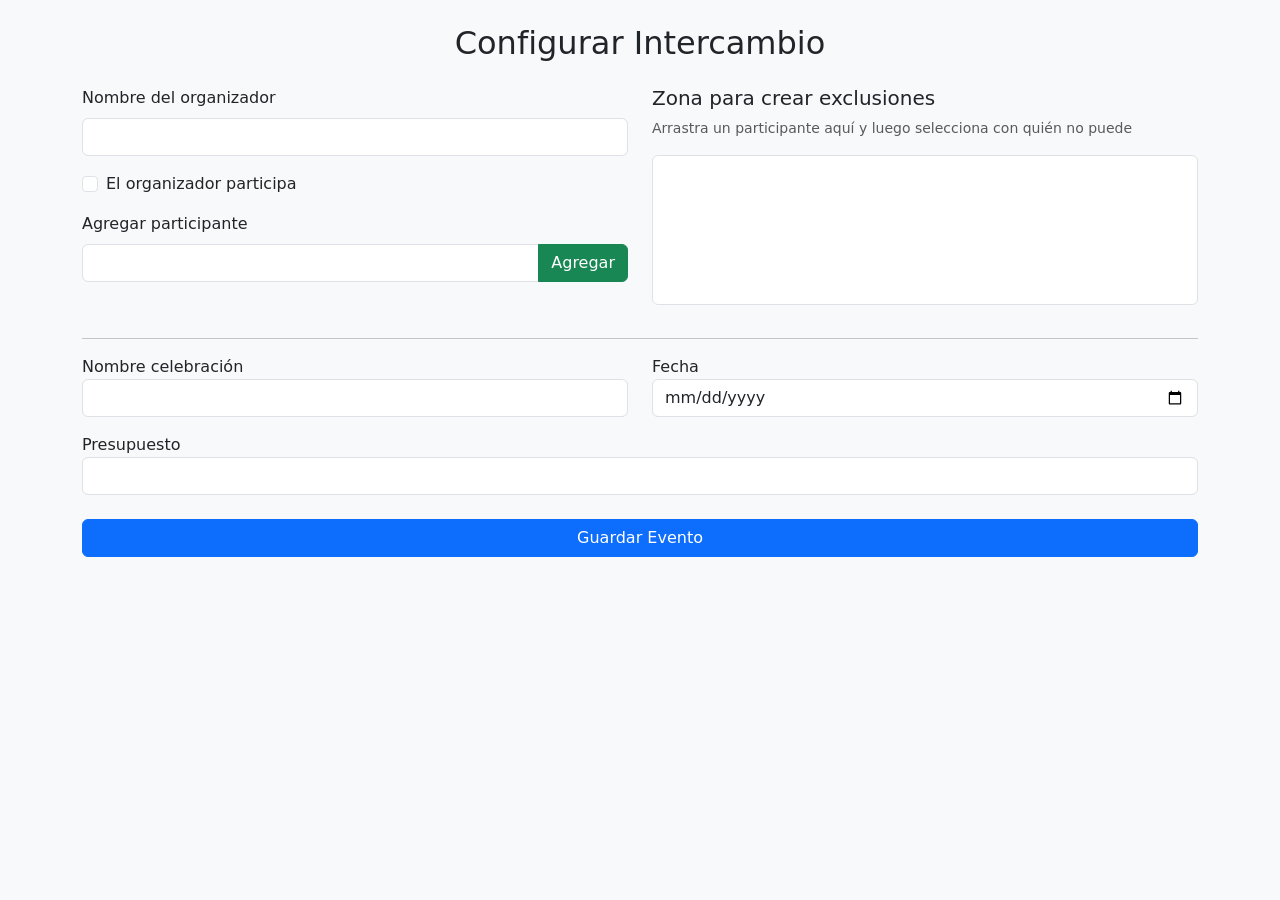
==== evento.html @ 6836bb1d "Estrcutura Base" ====
<!DOCTYPE html>
<html lang="es">
<head>
<meta charset="UTF-8">
<meta name="viewport" content="width=device-width, initial-scale=1.0">
<title>Crear Evento</title>
<link href="https://cdn.jsdelivr.net/npm/bootstrap@5.3.2/dist/css/bootstrap.min.css" rel="stylesheet">
</head>

<body class="bg-light">

<div class="container mt-4">
<h2 class="text-center mb-4">Configurar Intercambio</h2>

<div class="row">
<div class="col-12 col-md-6">

<div class="mb-3">
<label class="form-label">Nombre del organizador</label>
<input type="text" id="organizador" class="form-control">
</div>

<div class="form-check mb-3">
<input class="form-check-input" type="checkbox" id="participa">
<label class="form-check-label">El organizador participa</label>
</div>

<div class="mb-3">
<label class="form-label">Agregar participante</label>
<div class="input-group">
<input type="text" id="nuevoParticipante" class="form-control">
<button class="btn btn-success" onclick="agregarParticipante()">Agregar</button>
</div>
</div>

<ul id="listaParticipantes" class="list-group mb-4"></ul>

</div>

<div class="col-12 col-md-6">
<h5>Zona para crear exclusiones</h5>
<p class="small text-muted">Arrastra un participante aquí y luego selecciona con quién no puede</p>
<div id="zonaExclusion" class="border rounded p-4 bg-white" style="min-height:150px;"></div>
</div>
</div>

<hr>

<div class="row mt-3">
<div class="col-12 col-md-6">
<label>Nombre celebración</label>
<input type="text" id="celebracion" class="form-control">
</div>

<div class="col-12 col-md-6">
<label>Fecha</label>
<input type="date" id="fecha" class="form-control">
</div>
</div>

<div class="mt-3">
<label>Presupuesto</label>
<input type="number" id="presupuesto" class="form-control">
</div>

<button class="btn btn-primary mt-4 w-100" onclick="guardarEvento()">
Guardar Evento
</button>

</div>

<script src="js/script.js"></script>
</body>
</html>
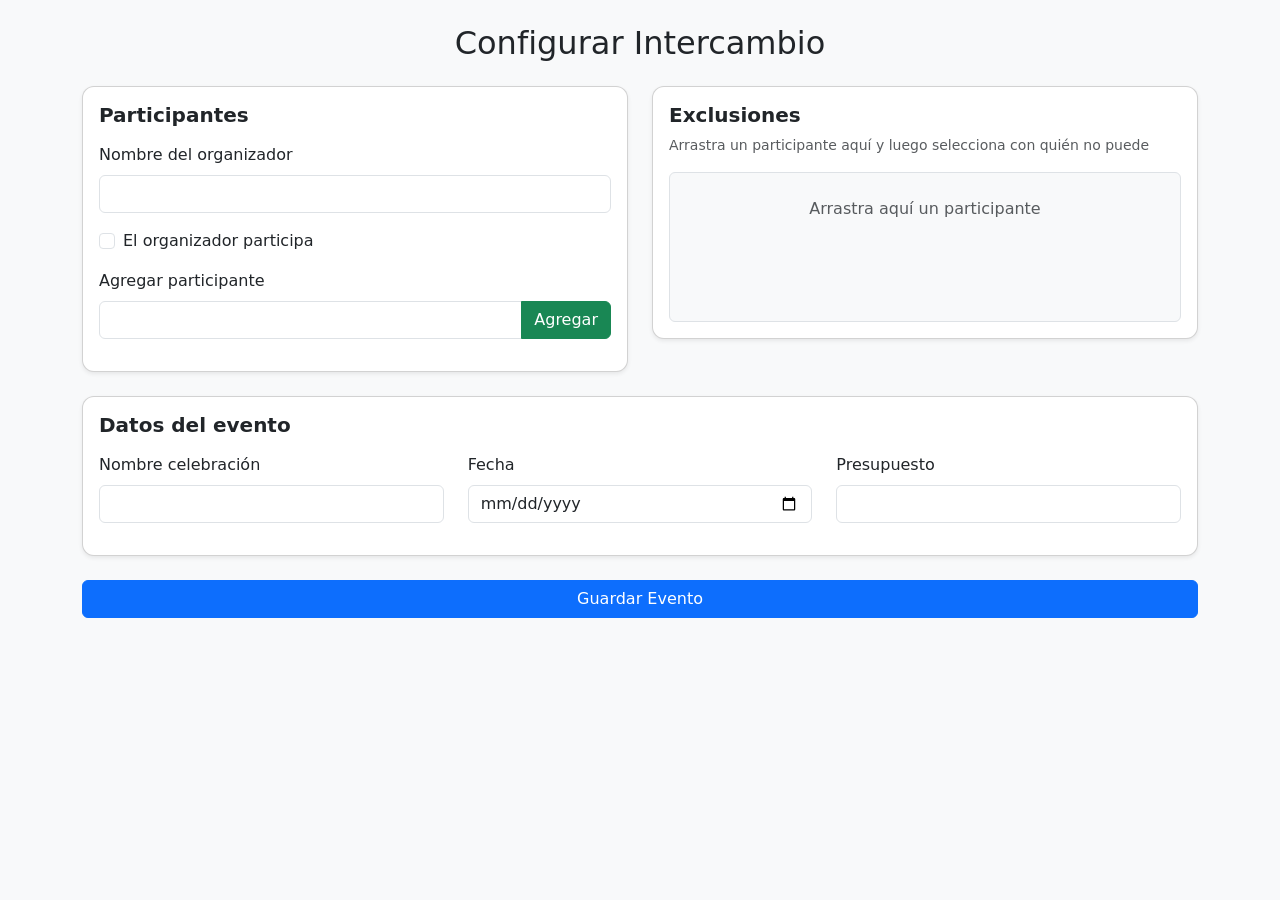
==== commit 3b2f8150: "correcion de logica y agregacion de validaciones ademas de un poco de diseño en Drag & Drop" ====
--- a/evento.html
+++ b/evento.html
@@ -1,74 +1,123 @@
 <!DOCTYPE html>
 <html lang="es">
 <head>
-<meta charset="UTF-8">
-<meta name="viewport" content="width=device-width, initial-scale=1.0">
-<title>Crear Evento</title>
-<link href="https://cdn.jsdelivr.net/npm/bootstrap@5.3.2/dist/css/bootstrap.min.css" rel="stylesheet">
+    <meta charset="UTF-8">
+    <meta name="viewport" content="width=device-width, initial-scale=1.0">
+    <title>Crear Evento</title>
+
+    <link href="https://cdn.jsdelivr.net/npm/bootstrap@5.3.2/dist/css/bootstrap.min.css" rel="stylesheet">
+
+    <style>
+        .card {
+            border-radius: 12px;
+        }
+
+        .card-title {
+            font-weight: 600;
+        }
+    </style>
+
 </head>
 
 <body class="bg-light">
 
-<div class="container mt-4">
-<h2 class="text-center mb-4">Configurar Intercambio</h2>
+    <div class="container mt-4">
+        <div id="alerta"></div>
+        <h2 class="text-center mb-4">Configurar Intercambio</h2>
+        <div class="row g-4">
 
-<div class="row">
-<div class="col-12 col-md-6">
+            <!-- CARD PARTICIPANTES -->
+            <div class="col-12 col-lg-6">
+                <div class="card shadow-sm">
+                    <div class="card-body">
 
-<div class="mb-3">
-<label class="form-label">Nombre del organizador</label>
-<input type="text" id="organizador" class="form-control">
-</div>
+                        <h5 class="card-title mb-3">Participantes</h5>
 
-<div class="form-check mb-3">
-<input class="form-check-input" type="checkbox" id="participa">
-<label class="form-check-label">El organizador participa</label>
-</div>
+                        <div class="mb-3">
+                            <label class="form-label">Nombre del organizador</label>
+                            <input type="text" id="organizador" class="form-control">
+                        </div>
 
-<div class="mb-3">
-<label class="form-label">Agregar participante</label>
-<div class="input-group">
-<input type="text" id="nuevoParticipante" class="form-control">
-<button class="btn btn-success" onclick="agregarParticipante()">Agregar</button>
-</div>
-</div>
+                        <div class="form-check mb-3">
+                            <input class="form-check-input" type="checkbox" id="participa">
+                            <label class="form-check-label">
+                                El organizador participa
+                            </label>
+                        </div>
 
-<ul id="listaParticipantes" class="list-group mb-4"></ul>
+                        <div class="mb-3">
+                            <label class="form-label">Agregar participante</label>
 
-</div>
+                            <div class="input-group">
+                                <input type="text" id="nuevoParticipante" class="form-control">
+                                <button class="btn btn-success" onclick="agregarParticipante()">Agregar</button>
+                            </div>
 
-<div class="col-12 col-md-6">
-<h5>Zona para crear exclusiones</h5>
-<p class="small text-muted">Arrastra un participante aquí y luego selecciona con quién no puede</p>
-<div id="zonaExclusion" class="border rounded p-4 bg-white" style="min-height:150px;"></div>
-</div>
-</div>
+                        </div>
 
-<hr>
+                        <ul id="listaParticipantes" class="list-group"></ul>
+                    </div>
+                </div>
+            </div>
 
-<div class="row mt-3">
-<div class="col-12 col-md-6">
-<label>Nombre celebración</label>
-<input type="text" id="celebracion" class="form-control">
-</div>
+            <!-- CARD EXCLUSIONES -->
+            <div class="col-12 col-lg-6">
+                <div class="card shadow-sm">
+                    <div class="card-body">
+                        <h5 class="card-title">Exclusiones</h5>
 
-<div class="col-12 col-md-6">
-<label>Fecha</label>
-<input type="date" id="fecha" class="form-control">
-</div>
-</div>
+                        <p class="small text-muted">
+                            Arrastra un participante aquí y luego selecciona con quién no puede
+                        </p>
 
-<div class="mt-3">
-<label>Presupuesto</label>
-<input type="number" id="presupuesto" class="form-control">
-</div>
+                        <div id="zonaExclusion"
+                            class="border rounded p-4 bg-light text-center"
+                            style="min-height:150px; border-style:dashed;">
 
-<button class="btn btn-primary mt-4 w-100" onclick="guardarEvento()">
-Guardar Evento
-</button>
+                            <p class="text-muted m-0">
+                                Arrastra aquí un participante
+                            </p>
+                        </div>
 
-</div>
+                    </div>
+                </div>
+            </div>
 
-<script src="js/script.js"></script>
+            <!-- CARD DATOS DEL EVENTO -->
+            <div class="col-12">
+                <div class="card shadow-sm">
+                    <div class="card-body">
+                        <h5 class="card-title mb-3">Datos del evento</h5>
+
+                        <div class="row">
+
+                            <div class="col-md-4 mb-3">
+                                <label class="form-label">Nombre celebración</label>
+                                <input type="text" id="celebracion" class="form-control">
+                            </div>
+
+                            <div class="col-md-4 mb-3">
+                                <label class="form-label">Fecha</label>
+                                <input type="date" id="fecha" class="form-control">
+                            </div>
+
+                            <div class="col-md-4 mb-3">
+                                <label class="form-label">Presupuesto</label>
+                                <input type="number" id="presupuesto" class="form-control">
+                            </div>
+                        </div>
+                    </div>
+                </div>
+            </div>
+        </div>
+
+        <button class="btn btn-primary mt-4 w-100" onclick="guardarEvento()">
+            Guardar Evento
+        </button>
+
+    </div>
+
+    <script src="script/evento.js"></script>
+
 </body>
 </html>
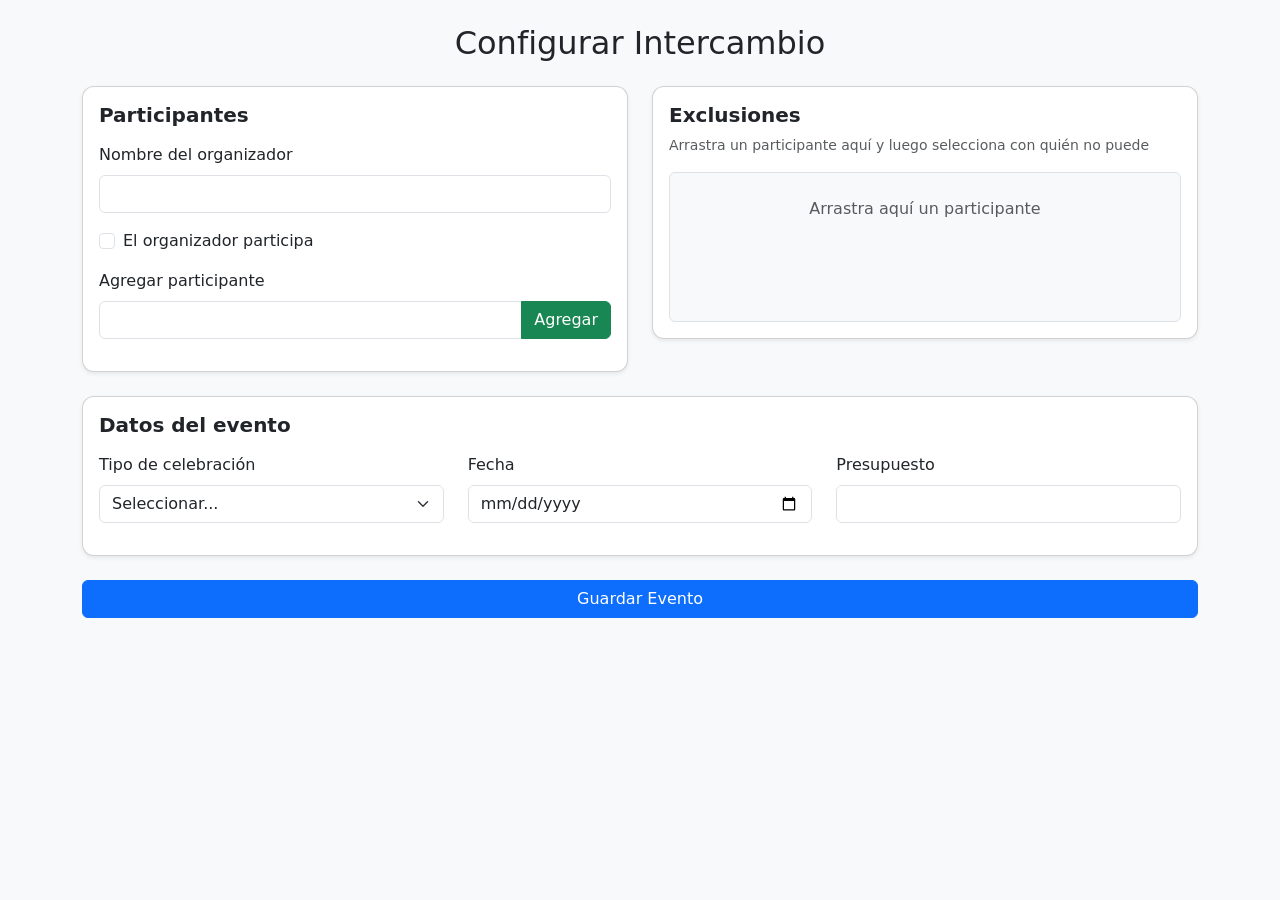
==== commit 6380dae9: "arreglo de especificaciones de tipo de celebracion y especificacion de exclusiones" ====
--- a/evento.html
+++ b/evento.html
@@ -91,9 +91,28 @@
 
                         <div class="row">
 
+                            <!-- Selector del tipo de celebración.
+                            Si el usuario elige "Otro", se habilita un campo
+                            para escribir el nombre de la celebración. -->
+
                             <div class="col-md-4 mb-3">
-                                <label class="form-label">Nombre celebración</label>
-                                <input type="text" id="celebracion" class="form-control">
+                                <label class="form-label">Tipo de celebración</label>
+
+                                <select id="tipoCelebracion" class="form-select">
+                                    <option value="">Seleccionar...</option>
+                                    <option value="Navidad">Navidad</option>
+                                    <option value="Cumpleaños">Cumpleaños</option>
+                                    <option value="Año Nuevo">Año Nuevo</option>
+                                    <option value="Amigos">Intercambio entre amigos</option>
+                                    <option value="Otro">Otro...</option>
+                                </select>
+
+                                <!-- Campo oculto que aparece si se selecciona "Otro" -->
+                                <input 
+                                    type="text" 
+                                    id="celebracion" 
+                                    class="form-control mt-2 d-none" 
+                                    placeholder="Escribe el nombre de la celebración">
                             </div>
 
                             <div class="col-md-4 mb-3">
